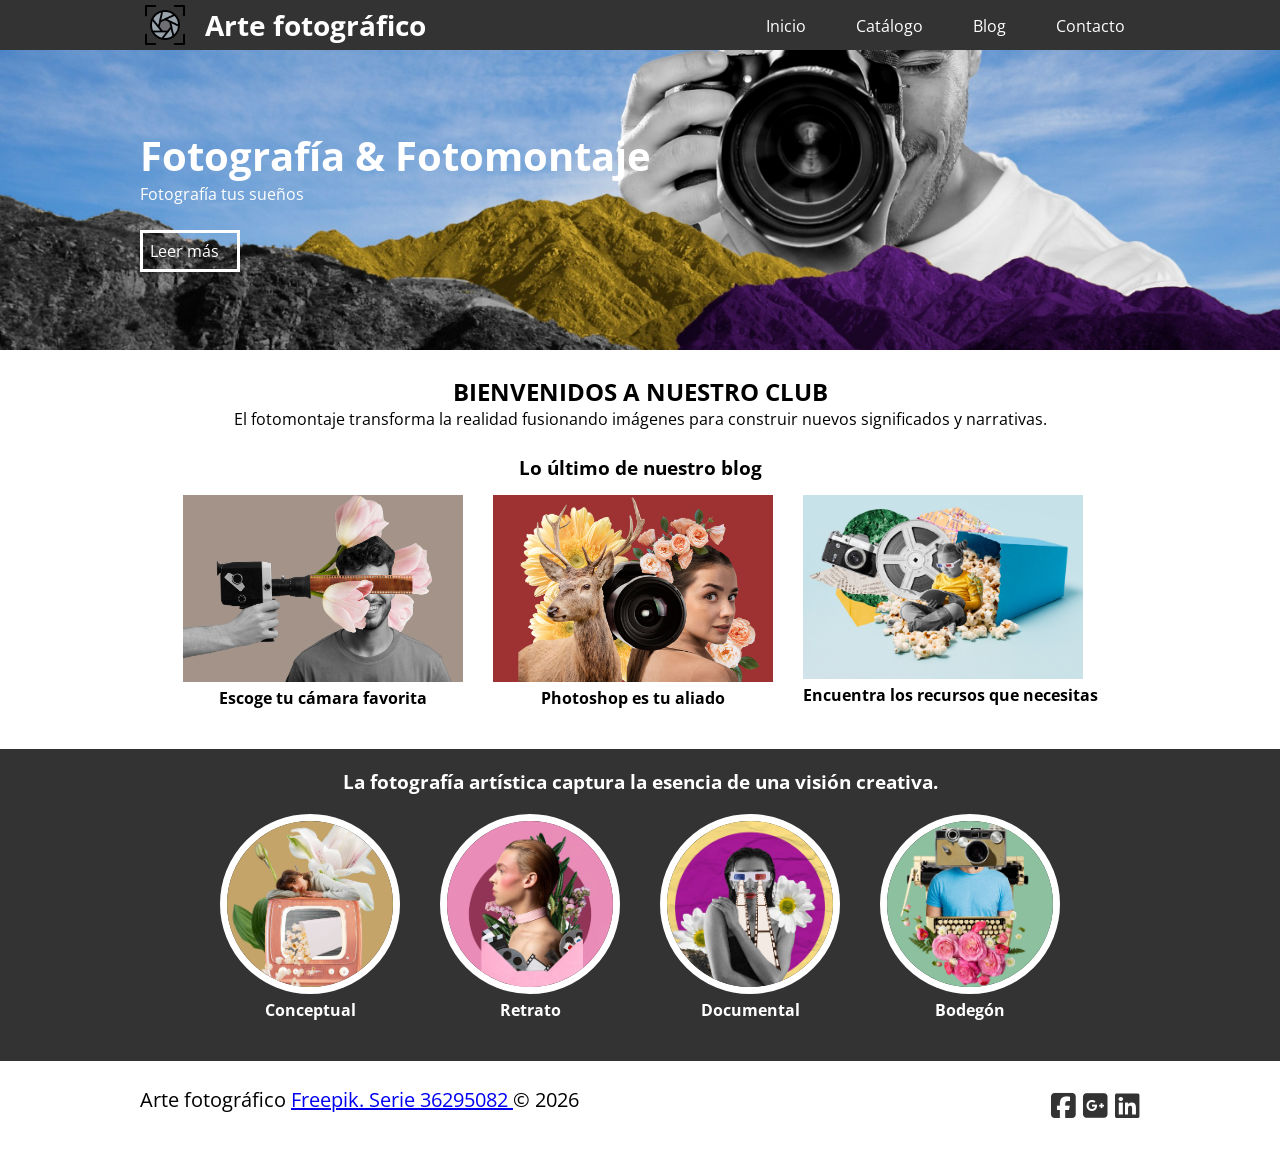
==== index.html @ da6f5edb "Add files via upload" ====
<!DOCTYPE html>
<html lang="es">

<head>
  <meta charset="UTF-8">
  <meta name="viewport" content="width=device-width, initial-scale=1.0">
  <title>Fotografía</title>

  <link rel="stylesheet" href="css/estilos.css">
  <link rel="stylesheet" href="css/fontello.css">
  <link rel="stylesheet" href="https://cdnjs.cloudflare.com/ajax/libs/font-awesome/6.5.0/css/all.min.css">

</head>

<body>

  <header>
    <div class="contenedor">
      <img src="imagenes/icono.png" id="logo" alt="">
      <h1>Arte fotográfico</h1>
<button class="menu-toggle">☰</button>
      <nav class="menu">
        <a href="index.html">Inicio</a>
        <a href="#">Catálogo</a>
        <a href="#">Blog</a>
        <a href="contacto.html">Contacto</a>
      </nav>
    </div>
  </header>


  <main>

    <section id="banner">
      <img src="imagenes/banner.jpg">

      <div class="contenedor">
        <h2>Fotografía & Fotomontaje</h2>
        <p>Fotografía tus sueños</p>
        <a href="#">Leer más</a>
      </div>
    </section>


    <section id="bienvenidos">
      <div class="contenedor">
        <h2>BIENVENIDOS A NUESTRO CLUB</h2>

        <p>
          El fotomontaje transforma la realidad fusionando imágenes
          para construir nuevos significados y narrativas.
        </p>

      </div>
    </section>


    <section id="blog">

      <h3>Lo último de nuestro blog</h3>

      <div class="contenedor">

        <article>
          <img src="imagenes/camara.jpg">
          <h4>Escoge tu cámara favorita</h4>
        </article>

        <article>
          <img src="imagenes/camara2.jpg">
          <h4>Photoshop es tu aliado</h4>
        </article>

        <article>
          <img src="imagenes/palomitas.jpg">
          <h4>Encuentra los recursos que necesitas</h4>
        </article>

      </div>

    </section>


    <section id="info">

      <h3>
        La fotografía artística captura la esencia de una visión creativa.
      </h3>

      <div class="contenedor">

        <div class="info-foto">
          <img src="imagenes/1.jpg">
          <h4>Conceptual</h4>
        </div>

        <div class="info-foto">
          <img src="imagenes/2.jpg">
          <h4>Retrato</h4>
        </div>

        <div class="info-foto">
          <img src="imagenes/3.jpg">
          <h4>Documental</h4>
        </div>

        <div class="info-foto">
          <img src="imagenes/4.jpg">
          <h4>Bodegón</h4>
        </div>

      </div>

    </section>

  </main>


  <footer>

    <div class="contenedor">

      <p class="copy">
        Arte fotográfico
        <a href="https://www.freepik.es/serie/36295082" target="_blank">
          Freepik. Serie 36295082
        </a>
        © 2026
      </p>

      <div class="sociales">
        <a href="#"><i class="fab fa-facebook-square"></i></a>
        <a href="#"><i class="fab fa-google-plus-square"></i></a>
        <a href="#"><i class="fab fa-linkedin"></i></a>
      </div>

    </div>

  </footer>
<script>
  const boton = document.querySelector(".menu-toggle");
  const menu = document.querySelector(".menu");

  boton.addEventListener("click", function () {
    menu.classList.toggle("activo");
  });
</script>
</body>

</html>
---- css/estilos.css ----
@import url('https://fonts.googleapis.com/css?family=Open+Sans');
@import url(menu.css);
@import url(banner.css);
@import url(blog.css);
@import url(info.css);


* {
    margin: 0;
    padding: 0;
    box-sizing: border-box;
}

body {
    font-family: 'Open Sans', sans-serif;
}

header {
    width: 100%;
    height: 50px;
    background: #333;
    color: #fff;
    position: fixed;
    top: 0;
    left: 0;
    z-index: 100;
}

.contenedor {
    width: 98%;
    margin: auto;
}

header img#logo {
    height: 40px;
    float: left;
    margin: 5px 20px 5px 5px;
}

header h1 {
    float: left;
    font-size: 28px;
    line-height: 50px;
}

header .contenedor {
    display: table;
}

section {
    width: 100%;
    margin-bottom: 25px;
}

#bienvenidos {
    text-align: center;
}

footer .contenedor {
    display: flex;
    flex-wrap: wrap;
    justify-content: center;
    padding-bottom: 25px;
}

.copy {
    font-size: 20px;
}

.sociales {
    width: 100%;
    text-align: center;
    font-size: 28px;
}

.sociales a {
    color: #333;
    text-decoration: none;

}


@media (max-width:480px) {
    header h1 {
        font-size: 20px;
    }
    header img#logo {
        height: 30px;
        margin: 10px 5px;
    }
}

@media (min-width:768px) {
    .sociales {
        width: auto;
    }
    footer .contenedor {
        justify-content: space-between;
    }

}

@media (min-width:1024px) {
    .contenedor {
        width: 1000px;
    }
}
@import url('https://fonts.googleapis.com/css?family=Open+Sans');
@import url(menu.css);
@import url(banner.css);
@import url(blog.css);
@import url(info.css);


* {
    margin: 0;
    padding: 0;
    box-sizing: border-box;
}

body {
    font-family: 'Open Sans', sans-serif;
}

header {
    width: 100%;
    height: 50px;
    background: #333;
    color: #fff;
    position: fixed;
    top: 0;
    left: 0;
    z-index: 100;
}

.contenedor {
    width: 98%;
    margin: auto;
}

header img#logo {
    height: 40px;
    float: left;
    margin: 5px 20px 5px 5px;
}

header h1 {
    float: left;
    font-size: 28px;
    line-height: 50px;
}

header .contenedor {
    display: table;
}

section {
    width: 100%;
    margin-bottom: 25px;
}

#bienvenidos {
    text-align: center;
}

footer .contenedor {
    display: flex;
    flex-wrap: wrap;
    justify-content: center;
    padding-bottom: 25px;
}

.copy {
    font-size: 20px;
}

.sociales {
    width: 100%;
    text-align: center;
    font-size: 28px;
}

.sociales a {
    color: #333;
    text-decoration: none;

}


@media (max-width:480px) {
    header h1 {
        font-size: 20px;
    }
    header img#logo {
        height: 30px;
        margin: 10px 5px;
    }
}

@media (min-width:768px) {
    .sociales {
        width: auto;
    }
    footer .contenedor {
        justify-content: space-between;
    }

}

@media (min-width:1024px) {
    .contenedor {
        width: 1000px;
    }
}
---- css/fontello.css ----
@font-face {
  font-family: 'fontello';
  src: url('../font/fontello.eot?50271395');
  src: url('../font/fontello.eot?50271395#iefix') format('embedded-opentype'),
       url('../font/fontello.woff2?50271395') format('woff2'),
       url('../font/fontello.woff?50271395') format('woff'),
       url('../font/fontello.ttf?50271395') format('truetype'),
       url('../font/fontello.svg?50271395#fontello') format('svg');
  font-weight: normal;
  font-style: normal;
}
/* Chrome hack: SVG is rendered more smooth in Windozze. 100% magic, uncomment if you need it. */
/* Note, that will break hinting! In other OS-es font will be not as sharp as it could be */
/*
@media screen and (-webkit-min-device-pixel-ratio:0) {
  @font-face {
    font-family: 'fontello';
    src: url('../font/fontello.svg?50271395#fontello') format('svg');
  }
}
*/
 
 [class^="icon-"]:before, [class*=" icon-"]:before {
  font-family: "fontello";
  font-style: normal;
  font-weight: normal;
  speak: none;
 
  display: inline-block;
  text-decoration: inherit;
  width: 1em;
  margin-right: .2em;
  text-align: center;
  /* opacity: .8; */
 
  /* For safety - reset parent styles, that can break glyph codes*/
  font-variant: normal;
  text-transform: none;
 
  /* fix buttons height, for twitter bootstrap */
  line-height: 1em;
 
  /* Animation center compensation - margins should be symmetric */
  /* remove if not needed */
  margin-left: .2em;
 
  /* you can be more comfortable with increased icons size */
  /* font-size: 120%; */
 
  /* Font smoothing. That was taken from TWBS */
  -webkit-font-smoothing: antialiased;
  -moz-osx-font-smoothing: grayscale;
 
  /* Uncomment for 3D effect */
  /* text-shadow: 1px 1px 1px rgba(127, 127, 127, 0.3); */
}
 
.icon-guidedog:before { content: '\e800'; } /* '' */
.icon-menu:before { content: '\f0c9'; } /* '' */
.icon-gplus-squared:before { content: '\f0d4'; } /* '' */
.icon-twitter-squared:before { content: '\f304'; } /* '' */
.icon-facebook-squared:before { content: '\f308'; } /* '' */
.icon-linkedin-squared:before { content: '\f30c'; } /* '' */
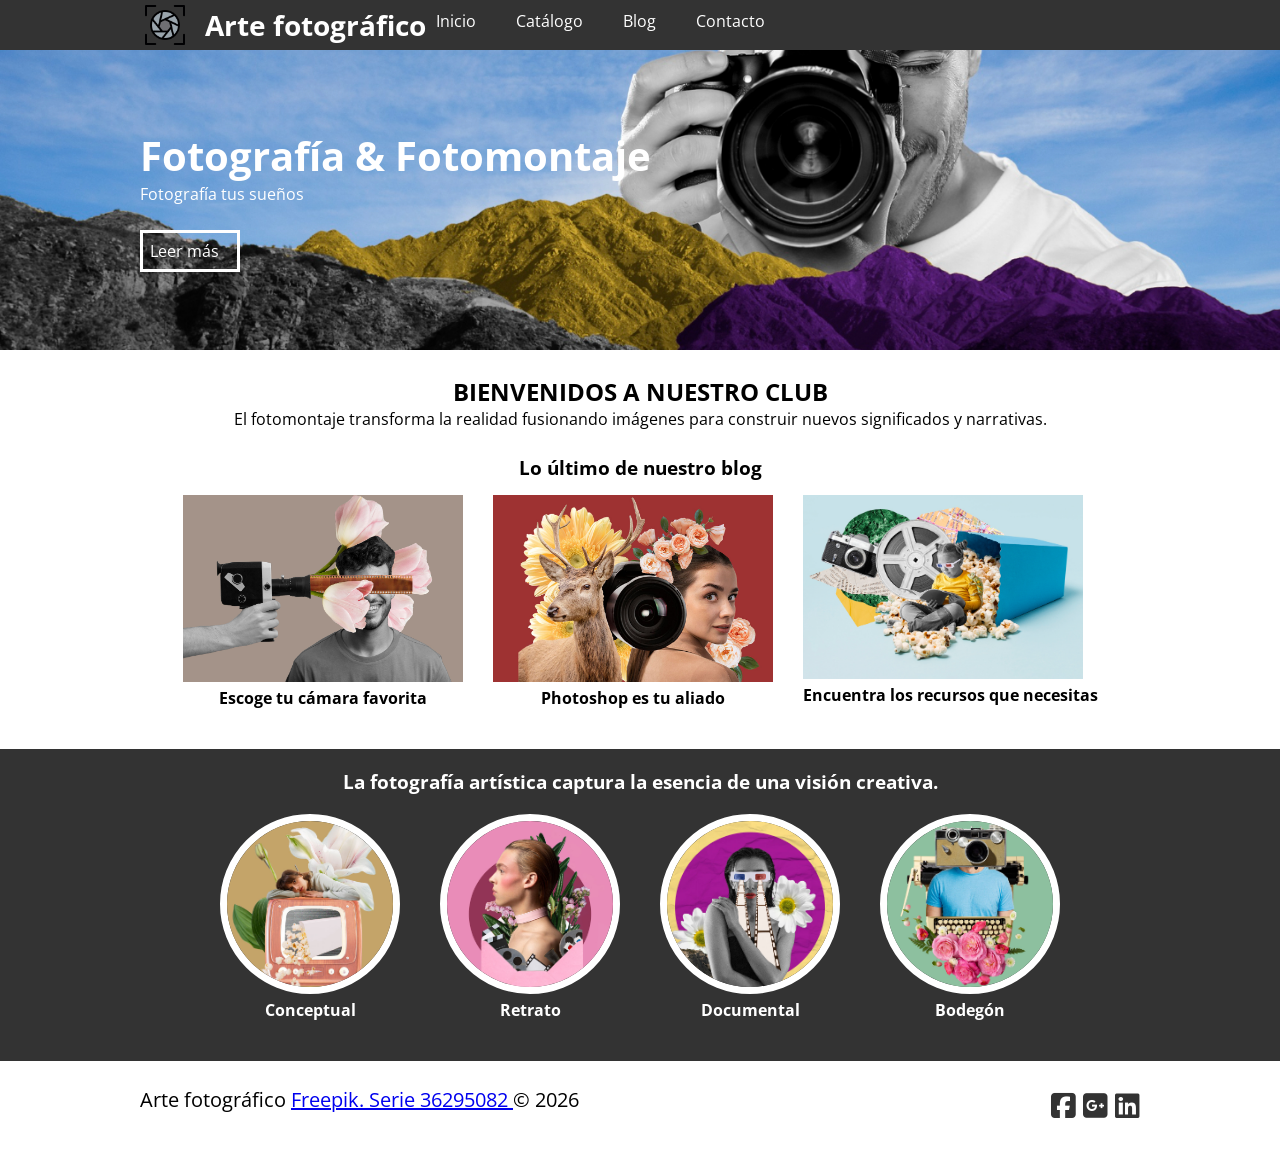
==== commit f746d3d6: "Add files via upload" ====
--- a/index.html
+++ b/index.html
@@ -3,7 +3,7 @@
 
 <head>
   <meta charset="UTF-8">
-  <meta name="viewport" content="width=device-width, initial-scale=1.0">
+  <meta name="viewport" content="width=device-width, initial-scale=1">
   <title>Fotografía</title>
 
   <link rel="stylesheet" href="css/estilos.css">
@@ -142,7 +142,7 @@
   const menu = document.querySelector(".menu");
 
   boton.addEventListener("click", function () {
-    menu.classList.toggle("activo");
+    menu.classList.toggle("show");
   });
 </script>
 </body>
